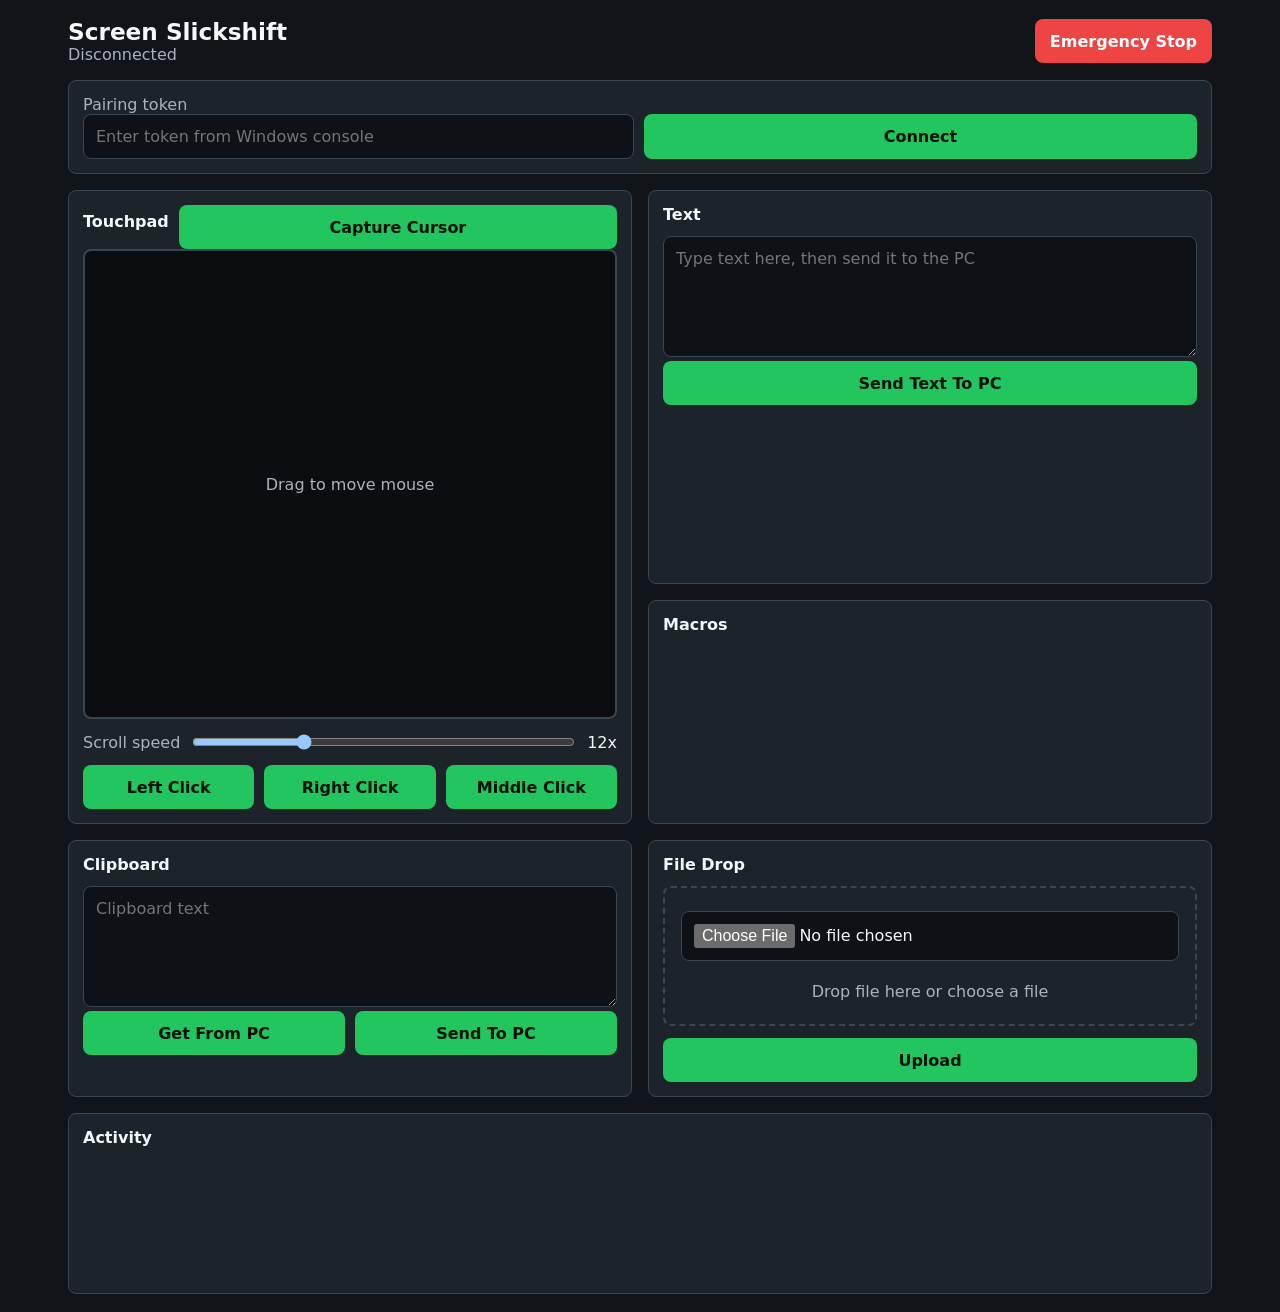
==== static/index.html @ b95bbf75 "Initial commit" ====
<!doctype html>
<html lang="en">
  <head>
    <meta charset="utf-8" />
    <meta name="viewport" content="width=device-width, initial-scale=1" />
    <title>Screen Slickshift</title>
    <link rel="stylesheet" href="/static/style.css" />
  </head>
  <body>
    <main class="shell">
      <header class="topbar">
        <div>
          <h1>Screen Slickshift</h1>
          <p id="connectionStatus">Disconnected</p>
        </div>
        <button id="lockoutButton" class="danger" type="button">Emergency Stop</button>
      </header>

      <section class="auth-panel" id="authPanel">
        <label for="tokenInput">Pairing token</label>
        <div class="auth-row">
          <input id="tokenInput" type="password" autocomplete="off" placeholder="Enter token from Windows console" />
          <button id="saveTokenButton" type="button">Connect</button>
        </div>
      </section>

      <section class="grid">
        <div class="panel touch-panel">
          <div class="panel-header">
            <h2>Touchpad</h2>
            <button id="captureCursorButton" type="button">Capture Cursor</button>
          </div>
          <div id="touchpad" class="touchpad" aria-label="Touchpad area">
            <span>Drag to move mouse</span>
          </div>
          <label class="slider-row" for="scrollSpeed">
            <span>Scroll speed</span>
            <input id="scrollSpeed" type="range" min="1" max="40" step="1" value="12" />
            <output id="scrollSpeedValue">12x</output>
          </label>
          <div class="click-row">
            <button id="leftClickButton" type="button">Left Click</button>
            <button id="rightClickButton" type="button">Right Click</button>
            <button id="middleClickButton" type="button">Middle Click</button>
          </div>
        </div>

        <div class="panel">
          <h2>Text</h2>
          <textarea id="textToSend" rows="5" placeholder="Type text here, then send it to the PC"></textarea>
          <button id="sendTextButton" type="button">Send Text To PC</button>
        </div>

        <div class="panel">
          <h2>Macros</h2>
          <div id="macroList" class="macro-list"></div>
        </div>

        <div class="panel">
          <h2>Clipboard</h2>
          <textarea id="clipboardText" rows="5" placeholder="Clipboard text"></textarea>
          <div class="click-row">
            <button id="getClipboardButton" type="button">Get From PC</button>
            <button id="setClipboardButton" type="button">Send To PC</button>
          </div>
        </div>

        <div class="panel upload-panel">
          <h2>File Drop</h2>
          <div id="dropZone" class="drop-zone">
            <input id="fileInput" type="file" />
            <span>Drop file here or choose a file</span>
          </div>
          <button id="uploadButton" type="button">Upload</button>
        </div>

        <div class="panel log-panel">
          <h2>Activity</h2>
          <pre id="activityLog"></pre>
        </div>
      </section>
    </main>

    <script src="/static/app.js"></script>
  </body>
</html>
---- static/style.css ----
:root {
  color-scheme: dark;
  --bg: #111418;
  --panel: #1d232a;
  --panel-strong: #27313b;
  --text: #f4f7fb;
  --muted: #a9b4c0;
  --accent: #22c55e;
  --accent-strong: #16a34a;
  --danger: #ef4444;
  --border: #3a4652;
}

* {
  box-sizing: border-box;
}

body {
  margin: 0;
  min-height: 100vh;
  background: var(--bg);
  color: var(--text);
  font-family: "Segoe UI", system-ui, sans-serif;
}

.shell {
  width: min(1180px, 100%);
  margin: 0 auto;
  padding: 18px;
}

.topbar {
  display: flex;
  align-items: center;
  justify-content: space-between;
  gap: 16px;
  margin-bottom: 16px;
}

h1,
h2,
p {
  margin: 0;
}

h1 {
  font-size: 1.45rem;
}

h2 {
  font-size: 1rem;
  margin-bottom: 12px;
}

p,
label {
  color: var(--muted);
}

.auth-panel,
.panel {
  background: var(--panel);
  border: 1px solid var(--border);
  border-radius: 8px;
  padding: 14px;
}

.auth-panel {
  margin-bottom: 16px;
}

.auth-row,
.click-row,
.panel-header {
  display: flex;
  gap: 10px;
}

.panel-header {
  align-items: center;
  justify-content: space-between;
}

.grid {
  display: grid;
  grid-template-columns: repeat(2, minmax(0, 1fr));
  gap: 16px;
}

.touch-panel {
  grid-row: span 2;
}

input,
textarea,
button {
  width: 100%;
  border-radius: 8px;
  border: 1px solid var(--border);
  font: inherit;
}

input,
textarea {
  background: #0e1115;
  color: var(--text);
  padding: 12px;
}

textarea {
  resize: vertical;
}

button {
  min-height: 44px;
  padding: 10px 14px;
  background: var(--accent);
  color: #04100a;
  border-color: transparent;
  font-weight: 700;
  cursor: pointer;
}

button:hover {
  background: var(--accent-strong);
}

button.secondary {
  background: var(--panel-strong);
  color: var(--text);
  border-color: var(--border);
}

button.danger {
  width: auto;
  background: var(--danger);
  color: white;
}

.touchpad {
  height: min(56vh, 470px);
  min-height: 320px;
  display: grid;
  place-items: center;
  margin-bottom: 12px;
  border: 2px solid var(--border);
  border-radius: 8px;
  background: #0b0d10;
  color: var(--muted);
  touch-action: none;
  user-select: none;
}

.touchpad.locked {
  border-color: var(--accent);
  color: var(--text);
}

.slider-row {
  display: grid;
  grid-template-columns: auto 1fr auto;
  align-items: center;
  gap: 10px;
  margin-bottom: 12px;
}

.slider-row input {
  padding: 0;
}

.slider-row output {
  min-width: 34px;
  color: var(--text);
  text-align: right;
}

.macro-list {
  display: grid;
  grid-template-columns: repeat(auto-fit, minmax(130px, 1fr));
  gap: 10px;
}

.drop-zone {
  min-height: 140px;
  display: grid;
  place-items: center;
  gap: 8px;
  margin-bottom: 12px;
  padding: 16px;
  border: 2px dashed var(--border);
  border-radius: 8px;
  color: var(--muted);
  text-align: center;
}

.drop-zone.drag-over {
  border-color: var(--accent);
  color: var(--text);
}

.log-panel {
  grid-column: 1 / -1;
}

#activityLog {
  min-height: 120px;
  max-height: 220px;
  overflow: auto;
  margin: 0;
  color: var(--muted);
  white-space: pre-wrap;
}

@media (max-width: 760px) {
  .shell {
    padding: 12px;
  }

  .topbar,
  .grid,
  .auth-row,
  .click-row {
    display: grid;
    grid-template-columns: 1fr;
  }

  button.danger {
    width: 100%;
  }
}
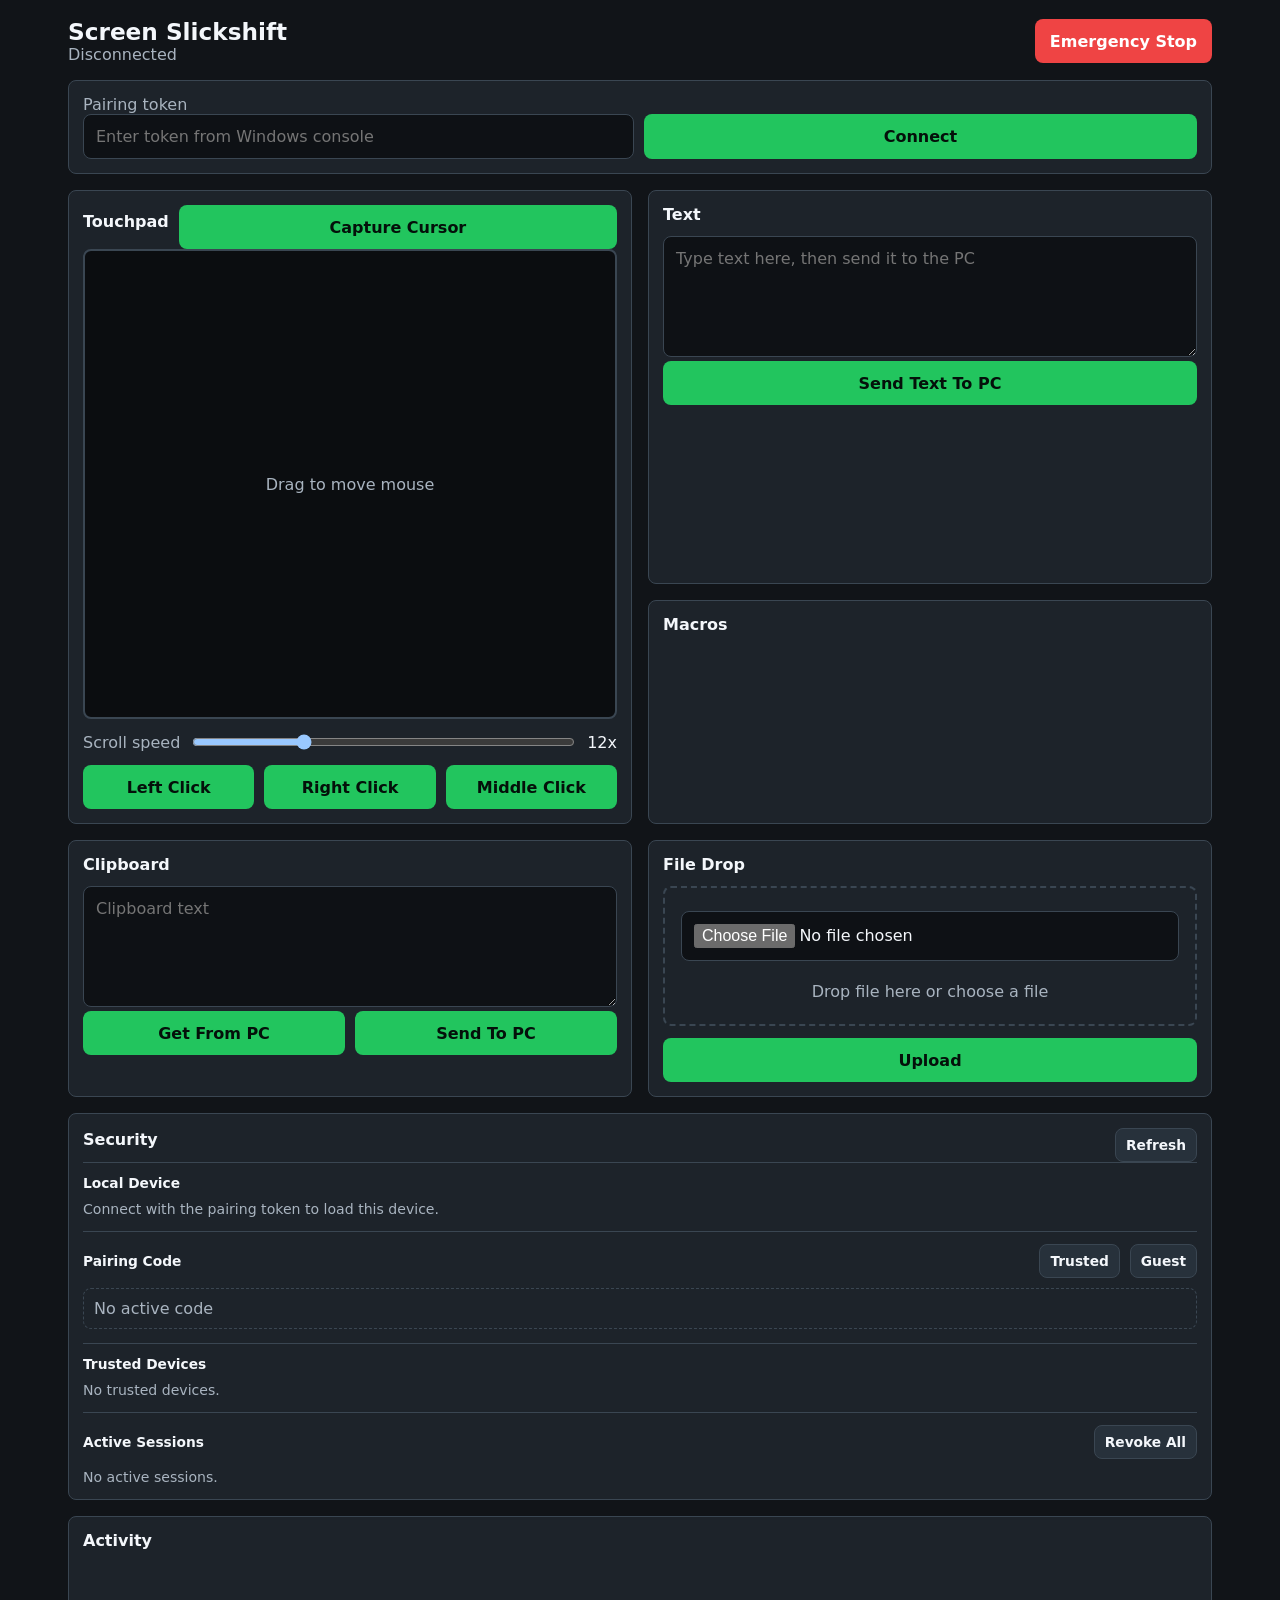
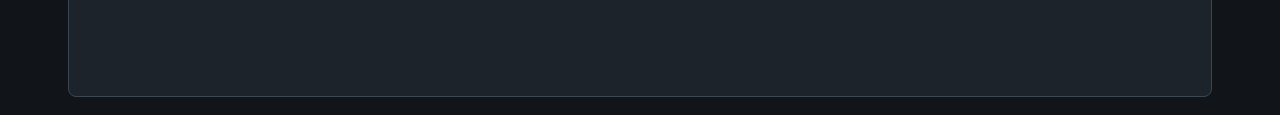
==== commit 5315a9a7: "Updating repository for moving machines" ====
--- a/static/index.html
+++ b/static/index.html
@@ -74,6 +74,42 @@
           <button id="uploadButton" type="button">Upload</button>
         </div>
 
+        <div class="panel security-panel">
+          <div class="panel-header">
+            <h2>Security</h2>
+            <button id="refreshSecurityButton" class="secondary compact-button" type="button">Refresh</button>
+          </div>
+
+          <div class="security-section">
+            <h3>Local Device</h3>
+            <div id="localDevice" class="state-list"></div>
+          </div>
+
+          <div class="security-section">
+            <div class="section-header">
+              <h3>Pairing Code</h3>
+              <div class="button-pair">
+                <button id="trustedCodeButton" class="secondary compact-button" type="button">Trusted</button>
+                <button id="guestCodeButton" class="secondary compact-button" type="button">Guest</button>
+              </div>
+            </div>
+            <div id="pairingCodeDisplay" class="pairing-code-display">No active code</div>
+          </div>
+
+          <div class="security-section">
+            <h3>Trusted Devices</h3>
+            <div id="trustedDevices" class="state-list"></div>
+          </div>
+
+          <div class="security-section">
+            <div class="section-header">
+              <h3>Active Sessions</h3>
+              <button id="revokeAllSessionsButton" class="secondary compact-button" type="button">Revoke All</button>
+            </div>
+            <div id="pairingSessions" class="state-list"></div>
+          </div>
+        </div>
+
         <div class="panel log-panel">
           <h2>Activity</h2>
           <pre id="activityLog"></pre>
--- a/static/style.css
+++ b/static/style.css
@@ -52,6 +52,11 @@
   margin-bottom: 12px;
 }
 
+h3 {
+  margin: 0;
+  font-size: 0.86rem;
+}
+
 p,
 label {
   color: var(--muted);
@@ -71,12 +76,16 @@
 
 .auth-row,
 .click-row,
-.panel-header {
-  display: flex;
-  gap: 10px;
-}
-
-.panel-header {
+.panel-header,
+.section-header,
+.button-pair,
+.item-actions {
+  display: flex;
+  gap: 10px;
+}
+
+.panel-header,
+.section-header {
   align-items: center;
   justify-content: space-between;
 }
@@ -137,6 +146,24 @@
   color: white;
 }
 
+button.compact-button {
+  width: auto;
+  min-height: 34px;
+  padding: 7px 10px;
+  font-size: 0.86rem;
+}
+
+button.text-danger {
+  background: transparent;
+  color: #fecaca;
+  border-color: #7f1d1d;
+}
+
+button.text-danger:hover {
+  background: #7f1d1d;
+  color: white;
+}
+
 .touchpad {
   height: min(56vh, 470px);
   min-height: 320px;
@@ -198,6 +225,131 @@
   color: var(--text);
 }
 
+.security-panel {
+  grid-column: 1 / -1;
+}
+
+.security-section {
+  padding-top: 12px;
+  border-top: 1px solid var(--border);
+}
+
+.security-section + .security-section {
+  margin-top: 14px;
+}
+
+.state-list {
+  display: grid;
+  gap: 10px;
+  margin-top: 10px;
+}
+
+.state-item {
+  display: grid;
+  gap: 8px;
+  padding: 10px;
+  border: 1px solid var(--border);
+  border-radius: 8px;
+  background: #14191f;
+}
+
+.state-item.review-required {
+  border-color: #f59e0b;
+}
+
+.item-title {
+  display: flex;
+  justify-content: space-between;
+  gap: 10px;
+  color: var(--text);
+  font-weight: 700;
+}
+
+.item-meta,
+.empty-state {
+  color: var(--muted);
+  font-size: 0.88rem;
+}
+
+.item-meta {
+  display: grid;
+  gap: 4px;
+}
+
+.permission-list {
+  display: flex;
+  flex-wrap: wrap;
+  gap: 6px;
+}
+
+.permission-toggle-list {
+  display: grid;
+  grid-template-columns: repeat(auto-fit, minmax(155px, 1fr));
+  gap: 8px;
+}
+
+.permission-toggle {
+  display: flex;
+  align-items: center;
+  gap: 8px;
+  min-height: 34px;
+  padding: 7px 9px;
+  border: 1px solid var(--border);
+  border-radius: 8px;
+  background: #0e1115;
+  color: var(--text);
+  font-size: 0.84rem;
+}
+
+.permission-toggle input {
+  width: auto;
+  accent-color: var(--accent);
+}
+
+.pill {
+  display: inline-flex;
+  align-items: center;
+  min-height: 24px;
+  padding: 3px 8px;
+  border: 1px solid var(--border);
+  border-radius: 999px;
+  color: var(--muted);
+  font-size: 0.8rem;
+}
+
+.pill.enabled {
+  border-color: #14532d;
+  color: #bbf7d0;
+}
+
+.pill.warning {
+  border-color: #92400e;
+  color: #fde68a;
+}
+
+.pairing-code-display {
+  margin-top: 10px;
+  padding: 10px;
+  border: 1px dashed var(--border);
+  border-radius: 8px;
+  color: var(--muted);
+}
+
+.pairing-code-value {
+  color: var(--text);
+  font-size: 1.3rem;
+  font-weight: 800;
+  letter-spacing: 0.08em;
+}
+
+.item-actions {
+  flex-wrap: wrap;
+}
+
+.item-actions button {
+  flex: 0 1 auto;
+}
+
 .log-panel {
   grid-column: 1 / -1;
 }
@@ -219,12 +371,16 @@
   .topbar,
   .grid,
   .auth-row,
-  .click-row {
+  .click-row,
+  .section-header,
+  .button-pair,
+  .item-title {
     display: grid;
     grid-template-columns: 1fr;
   }
 
-  button.danger {
+  button.danger,
+  button.compact-button {
     width: 100%;
   }
 }
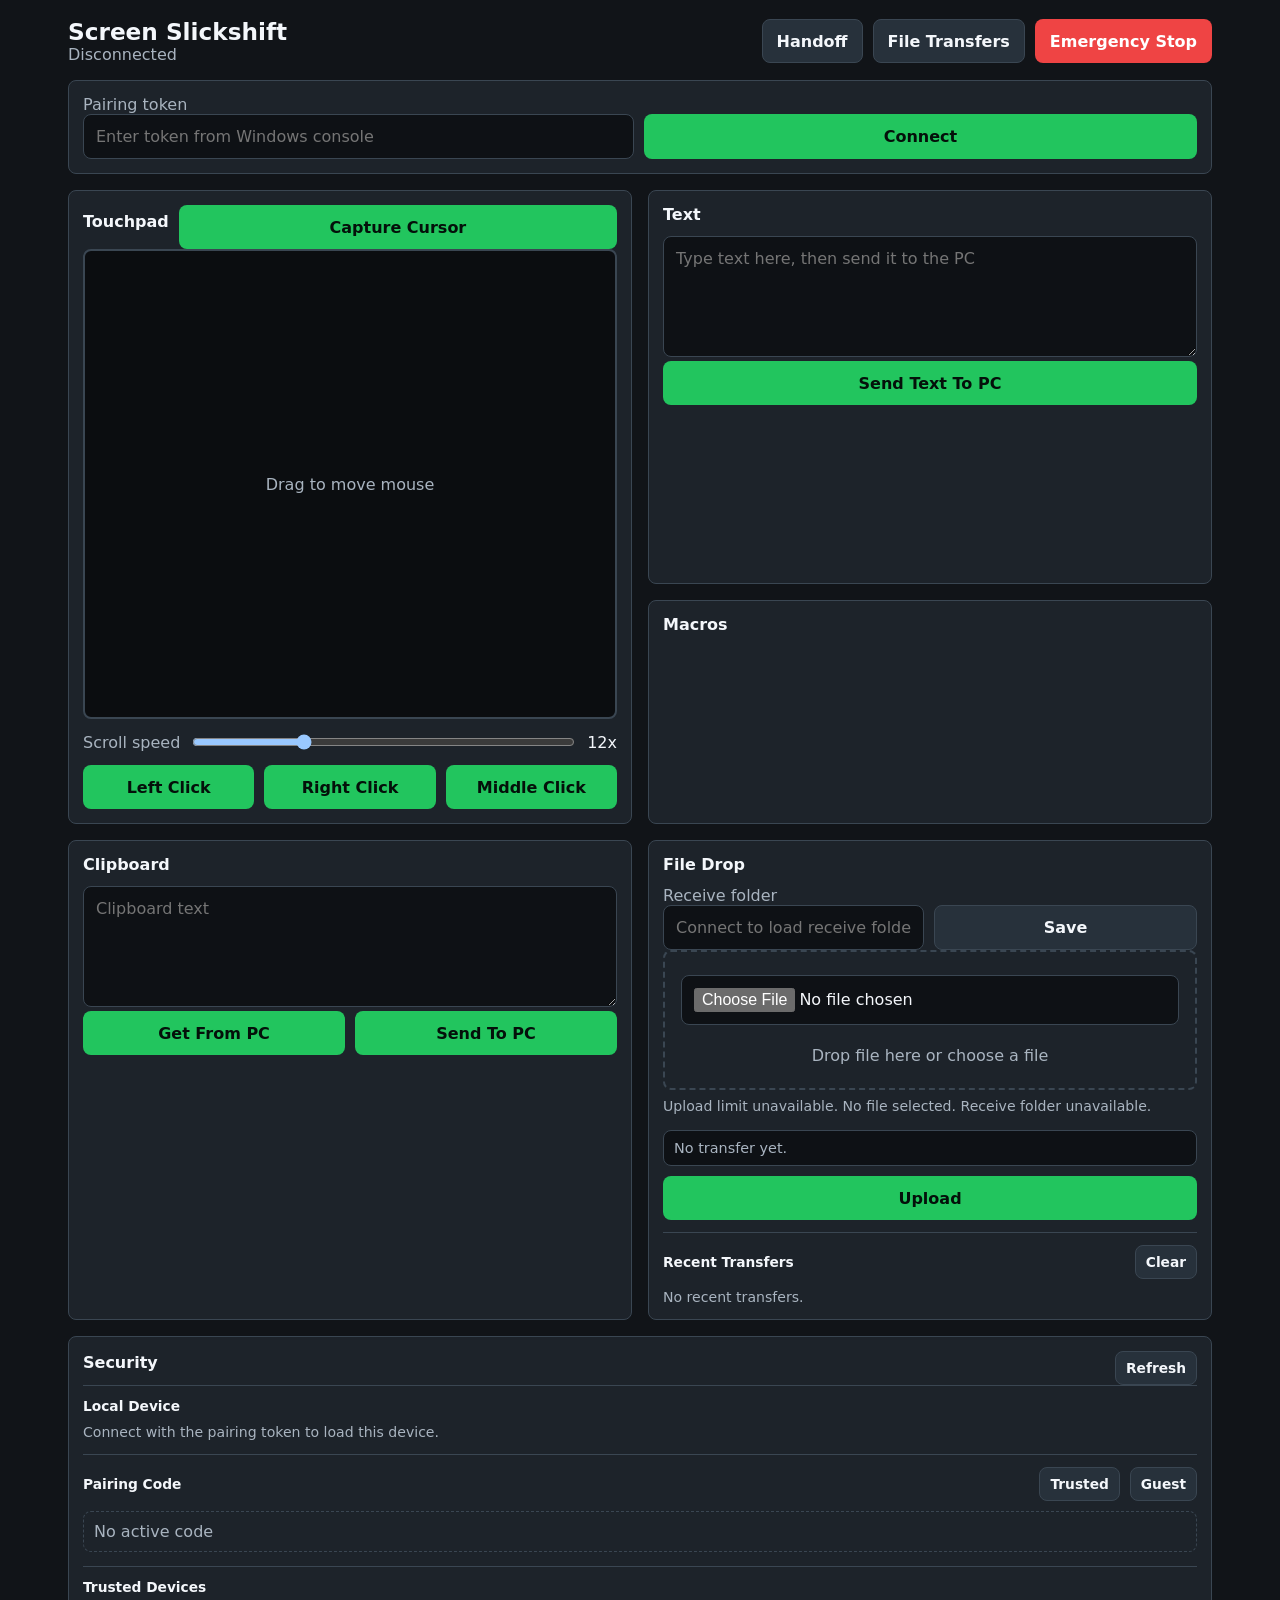
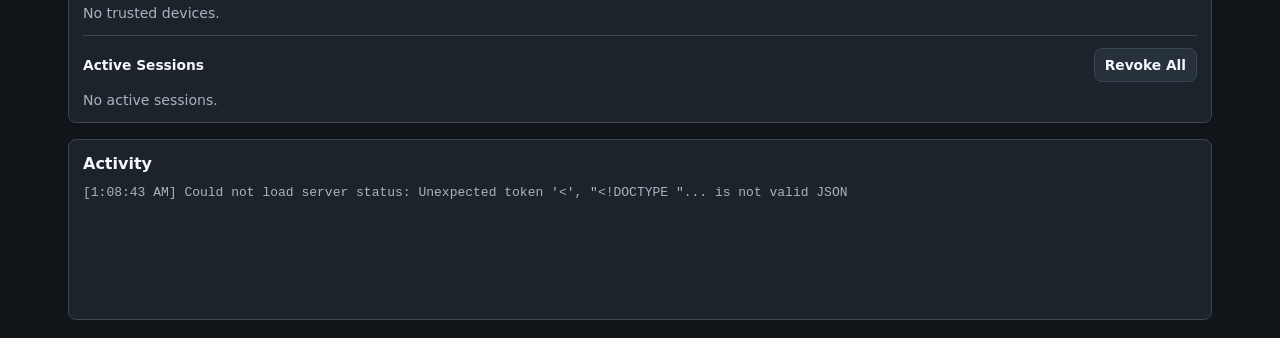
==== commit 9b3ebbe5: "Implement phase 9 remote mouse handoff prototype" ====
--- a/static/index.html
+++ b/static/index.html
@@ -13,7 +13,11 @@
           <h1>Screen Slickshift</h1>
           <p id="connectionStatus">Disconnected</p>
         </div>
-        <button id="lockoutButton" class="danger" type="button">Emergency Stop</button>
+        <div class="topbar-actions">
+          <a class="button-link secondary" href="/handoff" target="_blank" rel="noopener">Handoff</a>
+          <a class="button-link secondary" href="/file-transfer" target="_blank" rel="noopener">File Transfers</a>
+          <button id="lockoutButton" class="danger" type="button">Emergency Stop</button>
+        </div>
       </header>
 
       <section class="auth-panel" id="authPanel">
@@ -67,11 +71,25 @@
 
         <div class="panel upload-panel">
           <h2>File Drop</h2>
+          <label for="receiveDirInput">Receive folder</label>
+          <div class="auth-row">
+            <input id="receiveDirInput" type="text" autocomplete="off" placeholder="Connect to load receive folder" />
+            <button id="saveReceiveDirButton" class="secondary" type="button">Save</button>
+          </div>
           <div id="dropZone" class="drop-zone">
             <input id="fileInput" type="file" />
             <span>Drop file here or choose a file</span>
           </div>
+          <div id="uploadLimitText" class="upload-meta">Upload limit loading...</div>
+          <div id="uploadStatus" class="upload-status" role="status">No transfer yet.</div>
           <button id="uploadButton" type="button">Upload</button>
+          <div class="transfer-history">
+            <div class="section-header">
+              <h3>Recent Transfers</h3>
+              <button id="clearTransfersButton" class="secondary compact-button" type="button">Clear</button>
+            </div>
+            <div id="transferList" class="transfer-list"></div>
+          </div>
         </div>
 
         <div class="panel security-panel">
--- a/static/style.css
+++ b/static/style.css
@@ -37,6 +37,12 @@
   margin-bottom: 16px;
 }
 
+.topbar-actions {
+  display: flex;
+  align-items: center;
+  gap: 10px;
+}
+
 h1,
 h2,
 p {
@@ -100,9 +106,44 @@
   grid-row: span 2;
 }
 
+.file-transfer-shell {
+  width: min(900px, 100%);
+}
+
+.file-transfer-grid {
+  display: grid;
+  gap: 16px;
+}
+
+.handoff-shell {
+  width: min(1220px, 100%);
+}
+
+.handoff-grid {
+  display: grid;
+  grid-template-columns: minmax(0, 1.5fr) minmax(280px, 0.8fr);
+  gap: 16px;
+}
+
+.handoff-layout-panel {
+  min-width: 0;
+}
+
+.handoff-control-panel {
+  display: grid;
+  align-content: start;
+  gap: 12px;
+}
+
+.handoff-routes-panel {
+  grid-column: 1 / -1;
+}
+
 input,
 textarea,
-button {
+select,
+button,
+.button-link {
   width: 100%;
   border-radius: 8px;
   border: 1px solid var(--border);
@@ -110,7 +151,8 @@
 }
 
 input,
-textarea {
+textarea,
+select {
   background: #0e1115;
   color: var(--text);
   padding: 12px;
@@ -120,7 +162,11 @@
   resize: vertical;
 }
 
-button {
+button,
+.button-link {
+  display: inline-flex;
+  align-items: center;
+  justify-content: center;
   min-height: 44px;
   padding: 10px 14px;
   background: var(--accent);
@@ -128,13 +174,16 @@
   border-color: transparent;
   font-weight: 700;
   cursor: pointer;
-}
-
-button:hover {
+  text-decoration: none;
+}
+
+button:hover,
+.button-link:hover {
   background: var(--accent-strong);
 }
 
-button.secondary {
+button.secondary,
+.button-link.secondary {
   background: var(--panel-strong);
   color: var(--text);
   border-color: var(--border);
@@ -153,6 +202,10 @@
   font-size: 0.86rem;
 }
 
+.button-link.secondary {
+  width: auto;
+}
+
 button.text-danger {
   background: transparent;
   color: #fecaca;
@@ -181,6 +234,124 @@
 .touchpad.locked {
   border-color: var(--accent);
   color: var(--text);
+}
+
+.layout-canvas {
+  position: relative;
+  height: min(58vh, 560px);
+  min-height: 360px;
+  overflow: hidden;
+  border: 2px solid var(--border);
+  border-radius: 8px;
+  background:
+    linear-gradient(#182029 1px, transparent 1px),
+    linear-gradient(90deg, #182029 1px, transparent 1px),
+    #0b0d10;
+  background-size: 24px 24px;
+  touch-action: none;
+  cursor: grab;
+}
+
+.layout-canvas:active {
+  cursor: grabbing;
+}
+
+.layout-world {
+  position: absolute;
+  inset: 0;
+  width: 2400px;
+  height: 1600px;
+  transform-origin: 0 0;
+}
+
+.layout-screen {
+  position: absolute;
+  display: grid;
+  place-items: center;
+  gap: 6px;
+  min-height: 80px;
+  padding: 10px;
+  border: 2px solid #64748b;
+  border-radius: 8px;
+  background: #17202a;
+  color: var(--text);
+  cursor: grab;
+  user-select: none;
+  transform-origin: 0 0;
+}
+
+.layout-screen:active {
+  cursor: grabbing;
+}
+
+.layout-screen.local {
+  border-color: #22c55e;
+}
+
+.layout-screen.target {
+  border-color: #38bdf8;
+}
+
+.layout-screen[data-selected="true"] {
+  box-shadow: 0 0 0 3px rgba(244, 247, 251, 0.3);
+}
+
+.layout-screen[data-edge-enabled="false"] {
+  border-style: dashed;
+  opacity: 0.58;
+}
+
+.layout-screen span,
+.layout-screen small {
+  pointer-events: none;
+}
+
+.layout-screen small {
+  color: var(--muted);
+}
+
+.handoff-status-box {
+  min-height: 44px;
+  padding: 10px;
+  border: 1px solid var(--border);
+  border-radius: 8px;
+  background: #0e1115;
+  color: var(--muted);
+}
+
+.remote-control-block {
+  display: grid;
+  gap: 10px;
+  margin-top: 14px;
+  padding-top: 14px;
+  border-top: 1px solid var(--border);
+}
+
+.remote-control-block h2 {
+  margin: 0;
+}
+
+.remote-mouse-pad {
+  min-height: 132px;
+  display: grid;
+  place-items: center;
+  border: 1px solid var(--border);
+  border-radius: 8px;
+  background: #111820;
+  color: var(--muted);
+  cursor: crosshair;
+  user-select: none;
+  touch-action: none;
+}
+
+.remote-mouse-pad[data-active="true"] {
+  border-color: #38bdf8;
+  color: var(--text);
+}
+
+.route-item {
+  grid-template-columns: 1fr auto;
+  align-items: center;
 }
 
 .slider-row {
@@ -225,6 +396,59 @@
   color: var(--text);
 }
 
+.upload-meta {
+  min-height: 22px;
+  margin: -4px 0 10px;
+  color: var(--muted);
+  font-size: 0.88rem;
+  overflow-wrap: anywhere;
+}
+
+.upload-meta.warning {
+  color: #fecaca;
+}
+
+.upload-status {
+  min-height: 36px;
+  margin-bottom: 10px;
+  padding: 9px 10px;
+  border: 1px solid var(--border);
+  border-radius: 8px;
+  background: #0e1115;
+  color: var(--muted);
+  font-size: 0.9rem;
+  overflow-wrap: anywhere;
+}
+
+.upload-status.success {
+  border-color: #166534;
+  color: #bbf7d0;
+}
+
+.upload-status.error {
+  border-color: #7f1d1d;
+  color: #fecaca;
+}
+
+.transfer-history {
+  margin-top: 12px;
+  padding-top: 12px;
+  border-top: 1px solid var(--border);
+}
+
+.transfer-list {
+  display: grid;
+  gap: 8px;
+  margin-top: 10px;
+}
+
+.transfer-item {
+  padding: 9px 10px;
+  border: 1px solid var(--border);
+  border-radius: 8px;
+  background: #0e1115;
+}
+
 .security-panel {
   grid-column: 1 / -1;
 }
@@ -370,6 +594,7 @@
 
   .topbar,
   .grid,
+  .handoff-grid,
   .auth-row,
   .click-row,
   .section-header,
